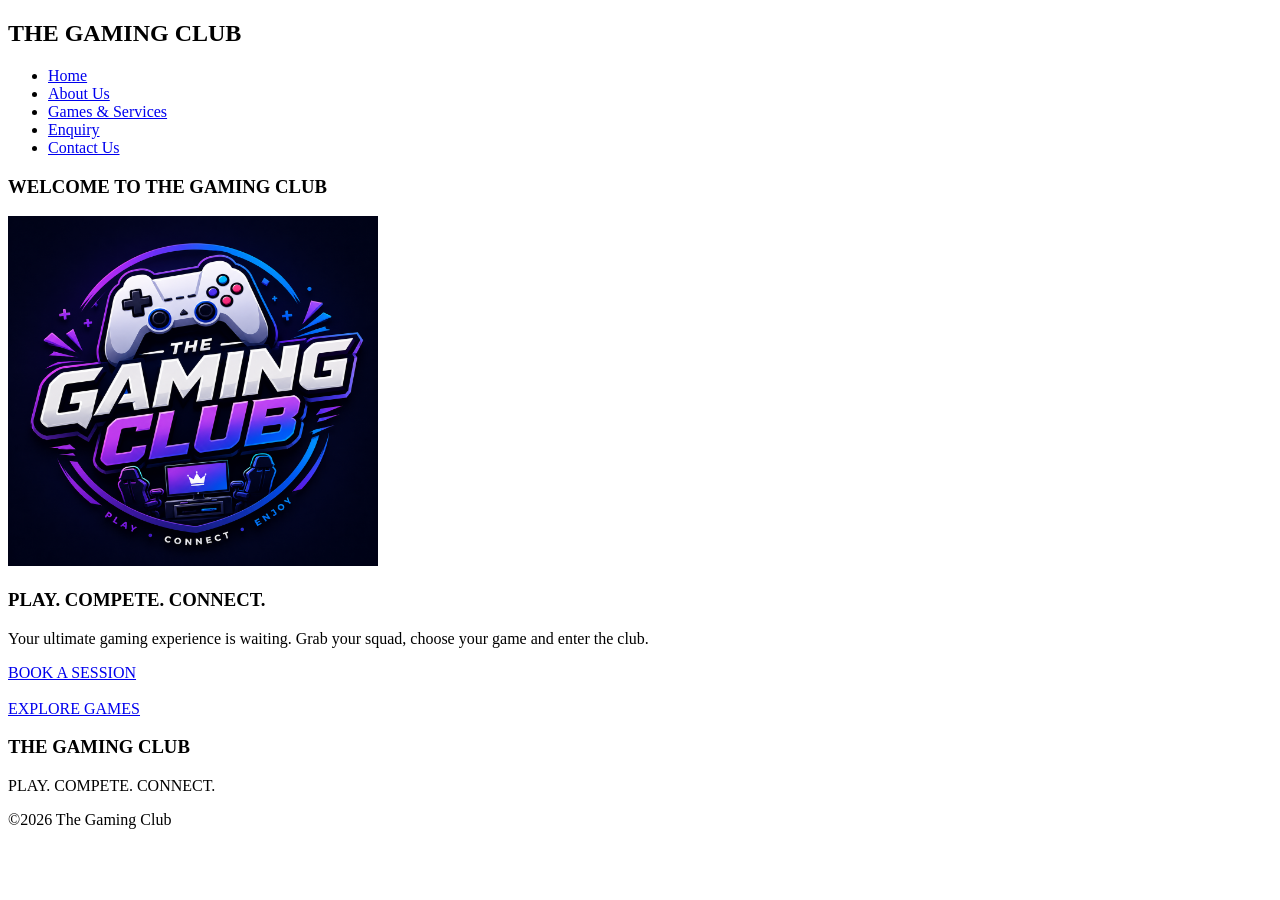
==== index.html @ 3075d95e "Commit 1" ====
<!DOCTYPE html>
<html lang="en">

<head>

    <meta charset="UTF-8">

    <meta name="viewport" content="width=device-width, initial-scale=1.0">

    <title>Home Page - The Gaming Club</title>

    <link rel="stylesheet" href="CSS/style.css">

</head>

<body>

    <!-- NAVIGATION -->

    <header>

        <nav class="navbar">

            <h1>
                THE GAMING CLUB
            </h1>

            <ul class="nav-links">

                <li>
                    <a href="index.html">Home</a>
                </li>

                <li>
                    <a href="about.html">About Us</a>
                </li>

                <li>
                    <a href="services.html">Games & Services</a>
                </li>

                <li>
                    <a href="enquiry.html">Enquiry</a>
                </li>

                <li>
                    <a href="contact.html">Contact Us</a>
                </li>

            </ul>

        </nav>

    </header>


    <!-- HERO SECTION -->

    <main>

        <section class="hero">

            <article class="hero-content">

                <h1>
                    WELCOME TO THE GAMING <span>CLUB</span>
                </h1>


                <!-- HOME PAGE IMAGE -->

                <img
                    src="images/home page.png"
                    alt="The Gaming Club logo"
                    height="350"
                    width="370"
                >


                <h3>
                    PLAY. COMPETE. CONNECT.
                </h3>


                <p class="hero-text">

                    Your ultimate gaming experience is waiting.
                    Grab your squad, choose your game and enter the club.

                </p>


                <!-- HERO BUTTONS -->

                <nav class="hero-buttons">

                    <!-- BOOK A SESSION -->

                    <a href="enquiry.html" class="primary-button">
                        BOOK A SESSION
                    </a>
                    <br>
                    <br>

                    <!-- EXPLORE GAMES -->

                    <a href="services.html" class="secondary-button">
                        EXPLORE GAMES
                    </a>

                </nav>

            </article>

        </section>

    </main>


    <!-- FOOTER -->

    <footer>

        <h3>
            THE GAMING CLUB
        </h3>

        <p>
            PLAY. COMPETE. CONNECT.
        </p>

        <p>
            &copy;2026 The Gaming Club
        </p>

    </footer>

</body>

</html>
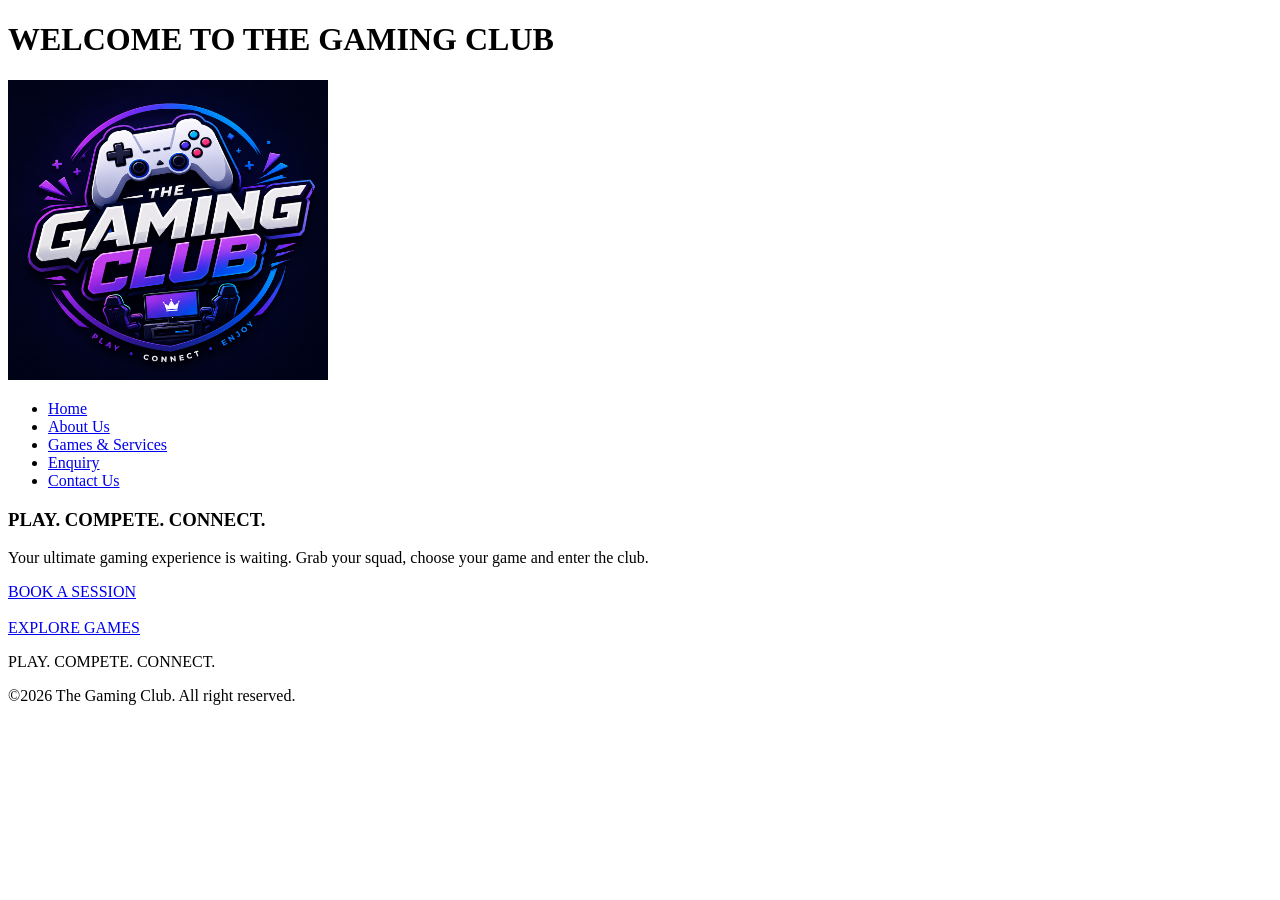
==== commit 2fe0a6af: "Code changes" ====
--- a/index.html
+++ b/index.html
@@ -8,22 +8,34 @@
     <meta name="viewport" content="width=device-width, initial-scale=1.0">
 
     <title>Home Page - The Gaming Club</title>
+     <link rel="icon" type="image/png" href="Images/home page.png">
 
     <link rel="stylesheet" href="CSS/style.css">
 
 </head>
 
 <body>
-
+          
     <!-- NAVIGATION -->
 
     <header>
+         <h1>
+                    WELCOME TO THE GAMING <span>CLUB</span>
+                </h1>
+
+
+                <!-- HOME PAGE IMAGE -->
+
+                <img
+                    src="images/home page.png"
+                    alt="The Gaming Club logo"
+                    height="300"
+                    width="320"
+                >
 
         <nav class="navbar">
 
-            <h1>
-                THE GAMING CLUB
-            </h1>
+            
 
             <ul class="nav-links">
 
@@ -61,20 +73,6 @@
         <section class="hero">
 
             <article class="hero-content">
-
-                <h1>
-                    WELCOME TO THE GAMING <span>CLUB</span>
-                </h1>
-
-
-                <!-- HOME PAGE IMAGE -->
-
-                <img
-                    src="images/home page.png"
-                    alt="The Gaming Club logo"
-                    height="350"
-                    width="370"
-                >
 
 
                 <h3>
@@ -121,16 +119,12 @@
 
     <footer>
 
-        <h3>
-            THE GAMING CLUB
-        </h3>
-
         <p>
             PLAY. COMPETE. CONNECT.
         </p>
 
         <p>
-            &copy;2026 The Gaming Club
+            &copy;2026 The Gaming Club. All right reserved.
         </p>
 
     </footer>
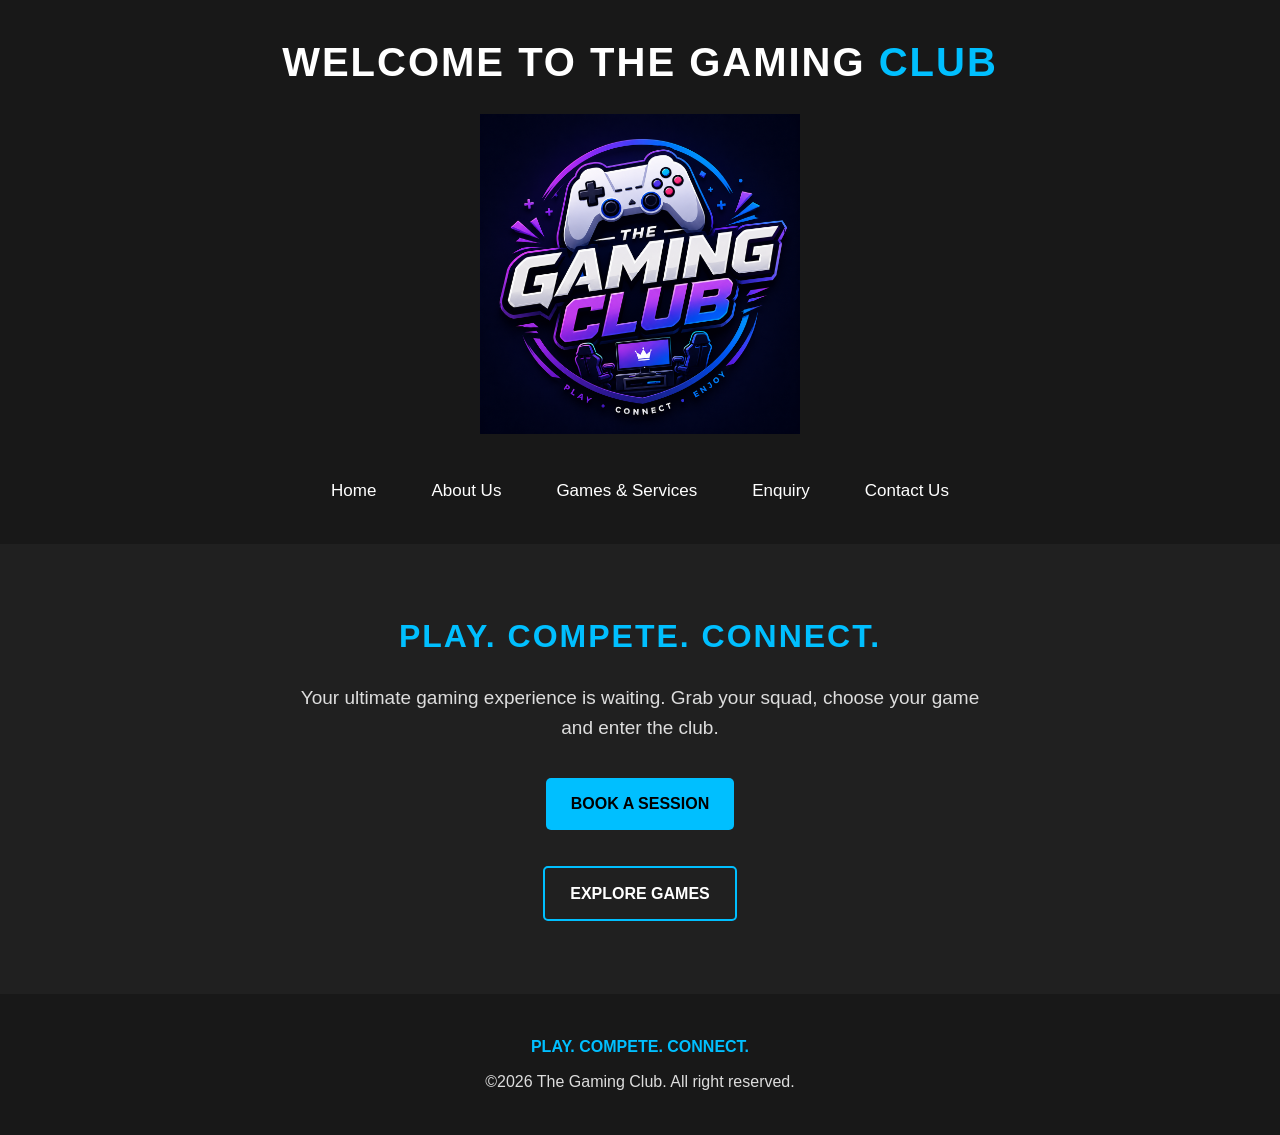
==== commit 96e80581: "Merge pull request #2 from ST10513371/ST10513371-Brance-1 Part 2 commit 1" ====
--- a/index.html
+++ b/index.html
@@ -8,9 +8,9 @@
     <meta name="viewport" content="width=device-width, initial-scale=1.0">
 
     <title>Home Page - The Gaming Club</title>
-     <link rel="icon" type="image/png" href="Images/home page.png">
+     <link rel="icon" type="image/png" href="images/home page.png">
 
-    <link rel="stylesheet" href="CSS/style.css">
+    <link rel="stylesheet" href="CSS/styles.css">
 
 </head>
 
@@ -19,12 +19,12 @@
     <!-- NAVIGATION -->
 
     <header>
-         <h1>
+         <h1>  
                     WELCOME TO THE GAMING <span>CLUB</span>
                 </h1>
 
 
-                <!-- HOME PAGE IMAGE -->
+                <!-- The gaming club Logo -->
 
                 <img
                     src="images/home page.png"
--- a/CSS/styles.css
+++ b/CSS/styles.css
@@ -0,0 +1,1001 @@
+
+
+ /* 
+   THE GAMING CLUB - MAIN STYLESHEET
+   */
+
+
+* {
+    margin: 0;
+    padding: 0;
+    box-sizing: border-box;
+}
+
+body {
+    font-family: Arial, sans-serif;
+    background-color: #111111;
+    color: white;
+    line-height: 1.6;
+}
+
+
+/* 
+   HEADER
+   */
+
+header {
+    background-color: #181818;
+    text-align: center;
+    padding: 30px 20px;
+}
+
+
+/* Main heading */
+
+header h1 {
+    font-size: 40px;
+    margin-bottom: 20px;
+    letter-spacing: 2px;
+}
+
+header h1 span {
+    color: #00bfff;
+}
+
+
+/* Gaming Club logo */
+
+header img {
+    width: 320px;
+    max-width: 90%;
+    height: auto;
+    margin-bottom: 25px;
+}
+
+
+/* =========================================
+   NAVIGATION BAR
+   ========================================= */
+
+.navbar {
+    width: 100%;
+}
+
+.nav-links {
+    list-style-type: none;
+    display: flex;
+    justify-content: center;
+    gap: 25px;
+    flex-wrap: wrap;
+}
+
+
+/* Navigation links */
+
+.nav-links a {
+    color: white;
+    text-decoration: none;
+    font-size: 17px;
+    padding: 10px 15px;
+    display: block;
+}
+
+
+/* Navigation hover effect */
+
+.nav-links a:hover {
+    background-color: #00bfff;
+    color: black;
+    border-radius: 5px;
+}
+
+
+/* =========================================
+   HERO SECTION
+   ========================================= */
+
+.hero {
+    min-height: 450px;
+    display: flex;
+    justify-content: center;
+    align-items: center;
+    text-align: center;
+    padding: 60px 20px;
+    background-color: #202020;
+}
+
+
+/* Hero content */
+
+.hero-content {
+    max-width: 700px;
+}
+
+
+/* Hero heading */
+
+.hero-content h3 {
+    font-size: 32px;
+    margin-bottom: 20px;
+    color: #00bfff;
+    letter-spacing: 2px;
+}
+
+
+/* Hero paragraph */
+
+.hero-text {
+    font-size: 19px;
+    margin-bottom: 30px;
+    color: #dddddd;
+}
+
+
+/* =========================================
+   HERO BUTTONS
+   ========================================= */
+
+.hero-buttons {
+    margin-top: 20px;
+}
+
+
+/* Main button */
+
+.primary-button,
+.secondary-button {
+    display: inline-block;
+    padding: 13px 25px;
+    margin: 5px;
+    text-decoration: none;
+    font-weight: bold;
+    border-radius: 5px;
+    transition: 0.3s;
+}
+
+
+/* Book a session button */
+
+.primary-button {
+    background-color: #00bfff;
+    color: black;
+}
+
+
+/* Explore games button */
+
+.secondary-button {
+    border: 2px solid #00bfff;
+    color: white;
+    background-color: transparent;
+}
+
+
+/* Button hover effect */
+
+.primary-button:hover {
+    background-color: white;
+    color: black;
+}
+
+
+/* Second button hover effect */
+
+.secondary-button:hover {
+    background-color: #00bfff;
+    color: black;
+}
+
+
+/* ====== FOOTER ====== */
+
+footer {
+    background-color: #181818;
+    text-align: center;
+    padding: 30px 20px;
+    margin-top: 0;
+}
+
+footer p {
+    margin: 8px;
+    color: #dddddd;
+}
+
+footer p:first-child {
+    color: #00bfff;
+    font-weight: bold;
+}
+
+
+/*======= RESPONSIVE DESIGN TABLET ======== */
+
+@media (max-width: 768px) {
+
+    header h1 {
+        font-size: 32px;
+    }
+
+    .nav-links {
+        gap: 10px;
+    }
+
+    .nav-links a {
+        font-size: 15px;
+    }
+
+    .hero-content h3 {
+        font-size: 27px;
+    }
+
+    .hero-text {
+        font-size: 17px;
+    }
+}
+
+
+/* ========== RESPONSIVE DESIGN MOBILE =========== */
+
+@media (max-width: 480px) {
+
+    header {
+        padding: 20px 10px;
+    }
+
+    header h1 {
+        font-size: 25px;
+    }
+
+    header img {
+        width: 250px;
+    }
+
+    .nav-links {
+        flex-direction: column;
+        align-items: center;
+        gap: 5px;
+    }
+
+    .nav-links a {
+        width: 200px;
+        font-size: 15px;
+    }
+
+    .hero {
+        padding: 40px 15px;
+    }
+
+    .hero-content h3 {
+        font-size: 23px;
+    }
+
+    .hero-text {
+        font-size: 16px;
+    }
+
+    .primary-button,
+    .secondary-button {
+        width: 200px;
+        text-align: center;
+    }
+
+    footer {
+        font-size: 14px;
+    }
+}
+
+
+
+/* ====== ABOUT PAGE =======*/
+
+.page-hero {
+    text-align: center;
+    background-color: #202020;
+    padding: 60px 20px;
+}
+
+.page-hero h1 {
+    font-size: 40px;
+    margin-bottom: 15px;
+}
+
+.page-hero h1 span {
+    color: #00bfff;
+}
+
+.page-hero p {
+    font-size: 18px;
+    color: #dddddd;
+    margin-bottom: 25px;
+}
+
+.page-hero img {
+    max-width: 100%;
+    height: auto;
+    border-radius: 10px;
+}
+
+
+/* ABOUT SECTION */
+
+.about-section {
+    background-color: #111111;
+    padding: 60px 20px;
+}
+
+.about-content {
+    max-width: 900px;
+    margin: auto;
+}
+
+.about-text {
+    text-align: center;
+}
+
+.section-label {
+    color: #00bfff;
+    font-weight: bold;
+    letter-spacing: 2px;
+    margin-bottom: 10px;
+}
+
+.about-text h2 {
+    font-size: 32px;
+    margin-bottom: 20px;
+}
+
+.about-text p {
+    color: #dddddd;
+    margin-bottom: 15px;
+}
+
+
+/* MISSION AND VISION */
+
+.mission-section {
+    background-color: #202020;
+    padding: 60px 20px;
+}
+
+.section-heading {
+    text-align: center;
+    margin-bottom: 35px;
+}
+
+.section-heading p {
+    color: #00bfff;
+    font-weight: bold;
+}
+
+.section-heading h2 {
+    font-size: 32px;
+}
+
+.mission-container {
+    display: flex;
+    justify-content: center;
+    gap: 30px;
+    max-width: 1000px;
+    margin: auto;
+}
+
+.mission-card {
+    background-color: #181818;
+    padding: 30px;
+    width: 50%;
+    border-radius: 10px;
+    border: 1px solid #333333;
+    text-align: center;
+}
+
+.mission-card h3 {
+    color: #00bfff;
+    margin-bottom: 15px;
+}
+
+.mission-card p {
+    color: #dddddd;
+    margin-bottom: 15px;
+}
+
+
+/* GAMING COMMUNITY */
+
+.audience-section {
+    background-color: #111111;
+    padding: 60px 20px;
+}
+
+.audience-container {
+    display: flex;
+    justify-content: center;
+    gap: 25px;
+    max-width: 1100px;
+    margin: auto;
+}
+
+.audience-card {
+    background-color: #202020;
+    padding: 25px;
+    width: 33.33%;
+    border-radius: 10px;
+    border: 1px solid #333333;
+    text-align: center;
+}
+
+.audience-card h3 {
+    color: #00bfff;
+    margin-bottom: 15px;
+}
+
+.audience-card p {
+    color: #dddddd;
+    margin-bottom: 10px;
+}
+
+
+/* CALL TO ACTION */
+
+.cta {
+    background-color: #202020;
+    text-align: center;
+    padding: 60px 20px;
+}
+
+.cta h2 {
+    font-size: 32px;
+    margin-bottom: 15px;
+}
+
+.cta p {
+    color: #dddddd;
+    margin-bottom: 25px;
+}
+
+
+/* BUTTON */
+
+.primary-button {
+    display: inline-block;
+    background-color: #00bfff;
+    color: black;
+    padding: 13px 25px;
+    border-radius: 5px;
+    text-decoration: none;
+    font-weight: bold;
+    border: none;
+    cursor: pointer;
+}
+
+.primary-button:hover {
+    background-color: white;
+    color: black;
+}
+
+
+/* MOBILE */
+
+@media (max-width: 768px) {
+
+    .mission-container {
+        flex-direction: column;
+    }
+
+    .mission-card {
+        width: 100%;
+    }
+
+    .audience-container {
+        flex-direction: column;
+    }
+
+    .audience-card {
+        width: 100%;
+    }
+
+    .page-hero h1 {
+        font-size: 32px;
+    }
+
+    .about-section,
+    .mission-section,
+    .audience-section {
+        padding: 40px 20px;
+    }
+
+}
+
+
+
+
+
+/* ======== ENQUIRY PAGE======= */
+
+
+/* PAGE INTRODUCTION */
+
+.page-hero {
+    text-align: center;
+    background-color: #202020;
+    padding: 60px 20px;
+}
+
+.page-hero h1 {
+    font-size: 40px;
+    margin-bottom: 15px;
+}
+
+.page-hero h1 span {
+    color: #00bfff;
+}
+
+.page-hero p {
+    font-size: 18px;
+    color: #dddddd;
+}
+
+
+/* ========= ENQUIRY SECTION =========== */
+
+.enquiry-section {
+    background-color: #111111;
+    padding: 60px 20px;
+}
+
+.enquiry-container {
+    max-width: 1000px;
+    margin: auto;
+}
+
+
+/* =========== ENQUIRY INTRODUCTION ========== */
+
+.enquiry-intro {
+    text-align: center;
+    margin-bottom: 40px;
+}
+
+.section-label {
+    color: #00bfff;
+    font-weight: bold;
+    letter-spacing: 2px;
+    margin-bottom: 10px;
+}
+
+.enquiry-intro h2 {
+    font-size: 30px;
+    margin-bottom: 15px;
+}
+
+.enquiry-intro p {
+    color: #dddddd;
+    font-size: 17px;
+}
+
+
+/* ========== ENQUIRY FORM =========== */
+
+.enquiry-form {
+    background-color: #202020;
+    padding: 35px;
+    border-radius: 10px;
+    box-shadow: 0 4px 15px rgba(0, 0, 0, 0.4);
+}
+
+
+/* Form sections */
+
+.form-group {
+    margin-bottom: 20px;
+}
+
+
+/* Form labels */
+
+.form-group label {
+    display: block;
+    margin-bottom: 8px;
+    font-weight: bold;
+}
+
+
+/* Text boxes, dropdowns and date/time */
+
+.form-group input,
+.form-group select,
+.form-group textarea {
+    width: 100%;
+    padding: 12px;
+    border: 1px solid #555555;
+    border-radius: 5px;
+    background-color: #111111;
+    color: white;
+    font-size: 16px;
+}
+
+
+/* Placeholder text */
+
+.form-group input::placeholder,
+.form-group textarea::placeholder {
+    color: #aaaaaa;
+}
+
+
+/* ============== FORM FOCUS EFFECT =========== */
+
+.form-group input:focus,
+.form-group select:focus,
+.form-group textarea:focus {
+    outline: none;
+    border: 2px solid #00bfff;
+}
+
+
+/* ======= CHECKBOX ========= */
+
+.checkbox-group {
+    margin: 20px 0;
+    display: flex;
+    align-items: center;
+    gap: 10px;
+}
+
+.checkbox-group input {
+    width: 18px;
+    height: 18px;
+}
+
+.checkbox-group label {
+    font-size: 15px;
+}
+
+
+/* ========= SUBMIT BUTTON ========= */
+
+.primary-button {
+    display: inline-block;
+    background-color: #00bfff;
+    color: black;
+    padding: 13px 25px;
+    border: none;
+    border-radius: 5px;
+    text-decoration: none;
+    font-weight: bold;
+    cursor: pointer;
+}
+
+
+/* Button hover effect */
+
+.primary-button:hover {
+    background-color: white;
+    color: black;
+}
+
+
+/* ========== FOOTER ============= */
+
+footer {
+    background-color: #181818;
+    text-align: center;
+    padding: 30px 20px;
+}
+
+footer h3 {
+    margin-bottom: 20px;
+}
+
+footer p {
+    margin: 10px;
+    color: #dddddd;
+}
+
+footer p:first-of-type {
+    color: #00bfff;
+    font-weight: bold;
+}
+
+
+/* Google Maps */
+
+footer iframe {
+    max-width: 100%;
+    height: 350px;
+    border: 0;
+    margin: 20px 0;
+}
+
+
+/* =========== TABLET RESPONSIVE DESIGN =========== */
+
+@media (max-width: 768px) {
+
+    .page-hero h1 {
+        font-size: 32px;
+    }
+
+    .enquiry-section {
+        padding: 40px 15px;
+    }
+
+    .enquiry-form {
+        padding: 25px;
+    }
+
+    .enquiry-intro h2 {
+        font-size: 26px;
+    }
+}
+
+
+/* ======== MOBILE RESPONSIVE DESIGN ========= */
+
+@media (max-width: 480px) {
+
+    .page-hero {
+        padding: 40px 15px;
+    }
+
+    .page-hero h1 {
+        font-size: 27px;
+    }
+
+    .page-hero p {
+        font-size: 16px;
+    }
+
+    .enquiry-section {
+        padding: 30px 10px;
+    }
+
+    .enquiry-form {
+        padding: 20px;
+    }
+
+    .enquiry-intro h2 {
+        font-size: 23px;
+    }
+
+    .enquiry-intro p {
+        font-size: 15px;
+    }
+
+    .form-group input,
+    .form-group select,
+    .form-group textarea {
+        font-size: 15px;
+    }
+
+    .checkbox-group {
+        align-items: flex-start;
+    }
+
+    .primary-button {
+        width: 100%;
+        text-align: center;
+    }
+
+    footer iframe {
+        width: 100%;
+        height: 300px;
+    }
+}
+
+
+
+
+/* ======= TABLE =======*/
+
+.table-section {
+    background-color: #111111;
+    padding: 60px 20px;
+}
+
+.gaming-table {
+    width: 90%;
+    max-width: 1000px;
+    margin: auto;
+    border-collapse: collapse;
+    background-color: #181818;
+}
+
+.gaming-table th {
+    background-color: #00bfff;
+    color: black;
+    padding: 15px;
+    text-align: left;
+}
+
+.gaming-table td {
+    color: #dddddd;
+    padding: 15px;
+    border-bottom: 1px solid #333333;
+}
+
+.gaming-table tr:hover {
+    background-color: #202020;
+}
+
+
+.table-section {
+    background-color: #111111;
+    padding: 60px 20px;
+}
+
+.gaming-table {
+    width: 90%;
+    max-width: 1000px;
+    margin: auto;
+    border-collapse: collapse;
+    background-color: #181818;
+}
+
+.gaming-table th {
+    background-color: #00bfff;
+    color: black;
+    padding: 15px;
+    text-align: left;
+}
+
+.gaming-table td {
+    color: #dddddd;
+    padding: 15px;
+    border-bottom: 1px solid #333333;
+}
+
+.gaming-table tr:hover {
+    background-color: #202020;
+}
+
+
+
+
+/* ======== CONTACT PAGE ======== */
+
+.contact-section {
+    background-color: #111111;
+    padding: 60px 20px;
+}
+
+.contact-container {
+    display: flex;
+    justify-content: center;
+    gap: 25px;
+    max-width: 1100px;
+    margin: auto;
+}
+
+.contact-card {
+    background-color: #202020;
+    padding: 30px 20px;
+    width: 25%;
+    border-radius: 10px;
+    border: 1px solid #333333;
+    text-align: center;
+}
+
+.contact-card h3 {
+    color: #00bfff;
+    margin-bottom: 15px;
+}
+
+.contact-card p {
+    color: #dddddd;
+    line-height: 1.6;
+}
+
+
+/* CONTACT ICON */
+
+.contact-icon {
+    width: 70px;
+    height: 70px;
+    margin: 0 auto 20px;
+    border-radius: 50%;
+    overflow: hidden;
+}
+
+.contact-icon img {
+    width: 100%;
+    height: 100%;
+    object-fit: cover;
+}
+
+
+/* CONTACT FORM */
+
+.contact-form-section {
+    background-color: #202020;
+    padding: 60px 20px;
+}
+
+.contact-form-container {
+    max-width: 800px;
+    margin: auto;
+}
+
+.form-introduction {
+    text-align: center;
+    margin-bottom: 35px;
+}
+
+.form-introduction h2 {
+    font-size: 32px;
+    margin-bottom: 15px;
+}
+
+.form-introduction p {
+    color: #dddddd;
+}
+
+.form-group {
+    margin-bottom: 20px;
+}
+
+.form-group label {
+    display: block;
+    color: white;
+    margin-bottom: 8px;
+    font-weight: bold;
+}
+
+.form-group input,
+.form-group select,
+.form-group textarea {
+    width: 100%;
+    padding: 12px;
+    background-color: #111111;
+    color: white;
+    border: 1px solid #444444;
+    border-radius: 5px;
+    box-sizing: border-box;
+}
+
+.form-group input:focus,
+.form-group select:focus,
+.form-group textarea:focus {
+    border-color: #00bfff;
+    outline: none;
+}
+
+.form-group textarea {
+    resize: vertical;
+}
+
+
+/* ======== BUTTON ======== */
+
+.contact-form-container .primary-button {
+    background-color: #00bfff;
+    color: black;
+    padding: 13px 25px;
+    border: none;
+    border-radius: 5px;
+    font-weight: bold;
+    cursor: pointer;
+}
+
+.contact-form-container .primary-button:hover {
+    background-color: white;
+    color: black;
+}
+
+
+/* ======== MOBILE ======== */
+
+@media (max-width: 768px) {
+
+    .contact-container {
+        flex-direction: column;
+    }
+
+    .contact-card {
+        width: 100%;
+        box-sizing: border-box;
+    }
+
+    .contact-form-section {
+        padding: 40px 20px;
+    }
+
+}
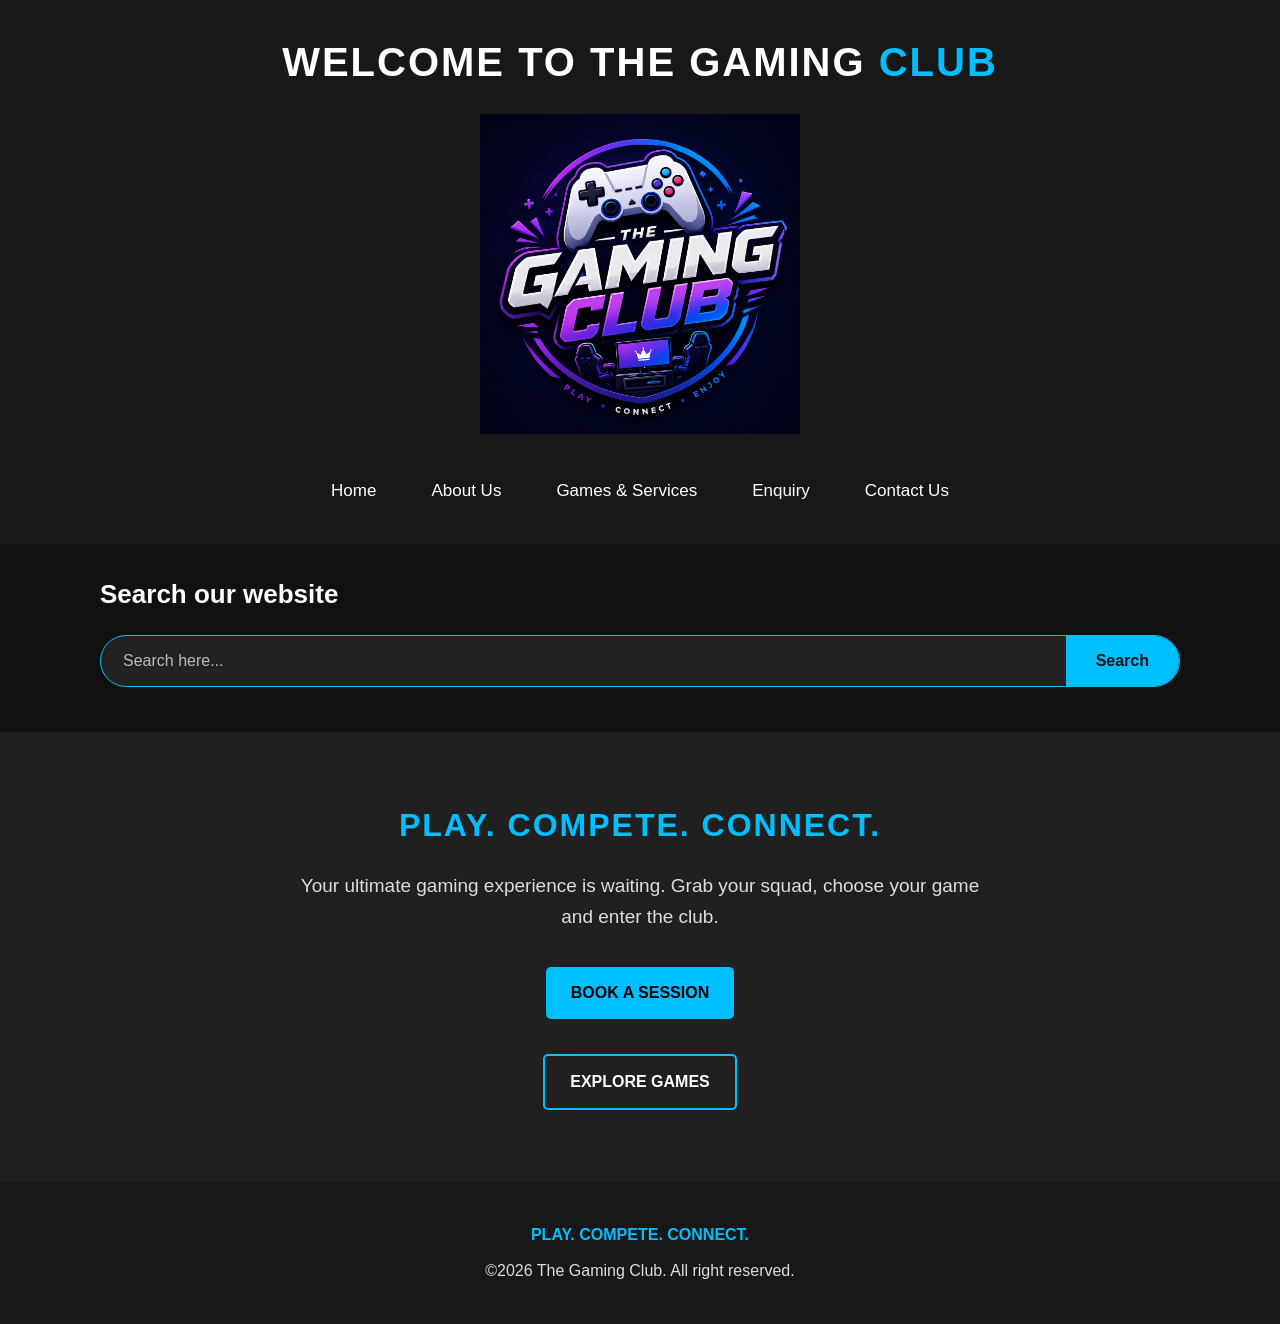
==== commit 0a058e9b: "Part 3(POE) Commit 1 This is my first commit which contains all of my WED website information" ====
--- a/index.html
+++ b/index.html
@@ -1,18 +1,21 @@
 <!DOCTYPE html>
 <html lang="en">
 
-<head>
 
+  <head>
     <meta charset="UTF-8">
-
     <meta name="viewport" content="width=device-width, initial-scale=1.0">
 
-    <title>Home Page - The Gaming Club</title>
-     <link rel="icon" type="image/png" href="images/home page.png">
+    <title>The Gaming Club | Gaming Sessions and Games</title>
 
+    <meta name="description" content="Discover The Gaming Club, book gaming sessions, explore popular games and find gaming services for friends and groups.">
+
+    <meta name="keywords" content="The Gaming Club, gaming sessions, gaming club, video games, gaming services, game tournaments">
+
+    <link rel="icon" type="image/png" href="images/home page.png">
     <link rel="stylesheet" href="CSS/styles.css">
+  </head>
 
-</head>
 
 <body>
           
@@ -66,6 +69,19 @@
     </header>
 
 
+<section class="search-section">
+    <h2>Search our website</h2>
+
+    <div class="search-box">
+        <input type="text" id="SearchInput"
+            placeholder="Search here...">
+
+        <button type="button">Search</button>
+    </div>
+
+    <div id="searchResults"></div>
+</section>
+ 
     <!-- HERO SECTION -->
 
     <main>
@@ -115,6 +131,7 @@
     </main>
 
 
+
     <!-- FOOTER -->
 
     <footer>
@@ -129,6 +146,8 @@
 
     </footer>
 
+    
+    <script src="JS/script.js"></script>
 </body>
 
 </html>
--- a/CSS/styles.css
+++ b/CSS/styles.css
@@ -981,21 +981,144 @@
 }
 
 
-/* ======== MOBILE ======== */
-
-@media (max-width: 768px) {
-
-    .contact-container {
-        flex-direction: column;
-    }
-
-    .contact-card {
-        width: 100%;
-        box-sizing: border-box;
-    }
-
-    .contact-form-section {
-        padding: 40px 20px;
-    }
-
-}+
+/* Search Section */
+.search-section {
+    background: #111111;
+    padding: 30px 20px;
+    color: #ffffff;
+}
+
+.search-section h2 {
+    max-width: 1080px;
+    margin: 0 auto 20px;
+    font-size: 26px;
+    color: #ffffff;
+}
+
+.search-box {
+    display: flex;
+    max-width: 1080px;
+    margin: 0 auto;
+    border: 1px solid #00bfff;
+    border-radius: 30px;
+    overflow: hidden;
+    background: #222222;
+}
+
+.search-box input {
+    flex: 1;
+    min-width: 0;
+    padding: 16px 22px;
+    border: none;
+    outline: none;
+    background: transparent;
+    color: #ffffff;
+    font-size: 16px;
+}
+
+.search-box input::placeholder {
+    color: #bbbbbb;
+}
+
+.search-box input:focus {
+    box-shadow: inset 0 0 0 1px #00bfff;
+}
+
+.search-box button {
+    padding: 0 30px;
+    border: none;
+    background: #00bfff;
+    color: #111111;
+    font-size: 16px;
+    font-weight: bold;
+    cursor: pointer;
+    transition: background 0.3s;
+}
+
+.search-box button:hover {
+    background: #0099cc;
+}
+
+#searchResults {
+    max-width: 1080px;
+    margin: 15px auto 0;
+    color: #ffffff;
+}
+
+#searchResults a {
+    color: #00bfff;
+    text-decoration: none;
+    margin: 0 4px;
+}
+
+#searchResults a:hover {
+    color: #ffffff;
+    text-decoration: underline;
+}
+
+/* ====================
+   Mobile Search Bar 
+   ====================*/
+@media (max-width: 600px) {
+    .search-section {
+        padding: 25px 15px;
+    }
+
+    .search-section h2 {
+        font-size: 21px;
+    }
+
+    .search-box input {
+        padding: 14px 12px;
+        font-size: 14px;
+    }
+
+    .search-box button {
+        padding: 0 18px;
+        font-size: 14px;
+    }
+}
+
+/* ======================
+  Gallery Lightbox
+   ====================== */
+.lightbox-overlay {
+    position: fixed;
+    top: 0;
+    left: 0;
+    width: 100%;
+    height: 100%;
+    background-color: rgba(0, 0, 0, 0.9);
+    display: flex;
+    justify-content: center;
+    align-items: center;
+    z-index: 9999;
+    padding: 20px;
+    box-sizing: border-box;
+}
+
+.lightbox-image {
+    max-width: 90%;
+    max-height: 85%;
+    object-fit: contain;
+    border: 2px solid #00bfff;
+    border-radius: 8px;
+}
+
+.lightbox-close {
+    position: absolute;
+    top: 15px;
+    right: 25px;
+    background: #00bfff;
+    color: black;
+    border: none;
+    border-radius: 5px;
+    font-size: 32px;
+    cursor: pointer;
+    padding: 0 12px;
+}
+
+.lightbox-close:hover {
+    background: white;
+}
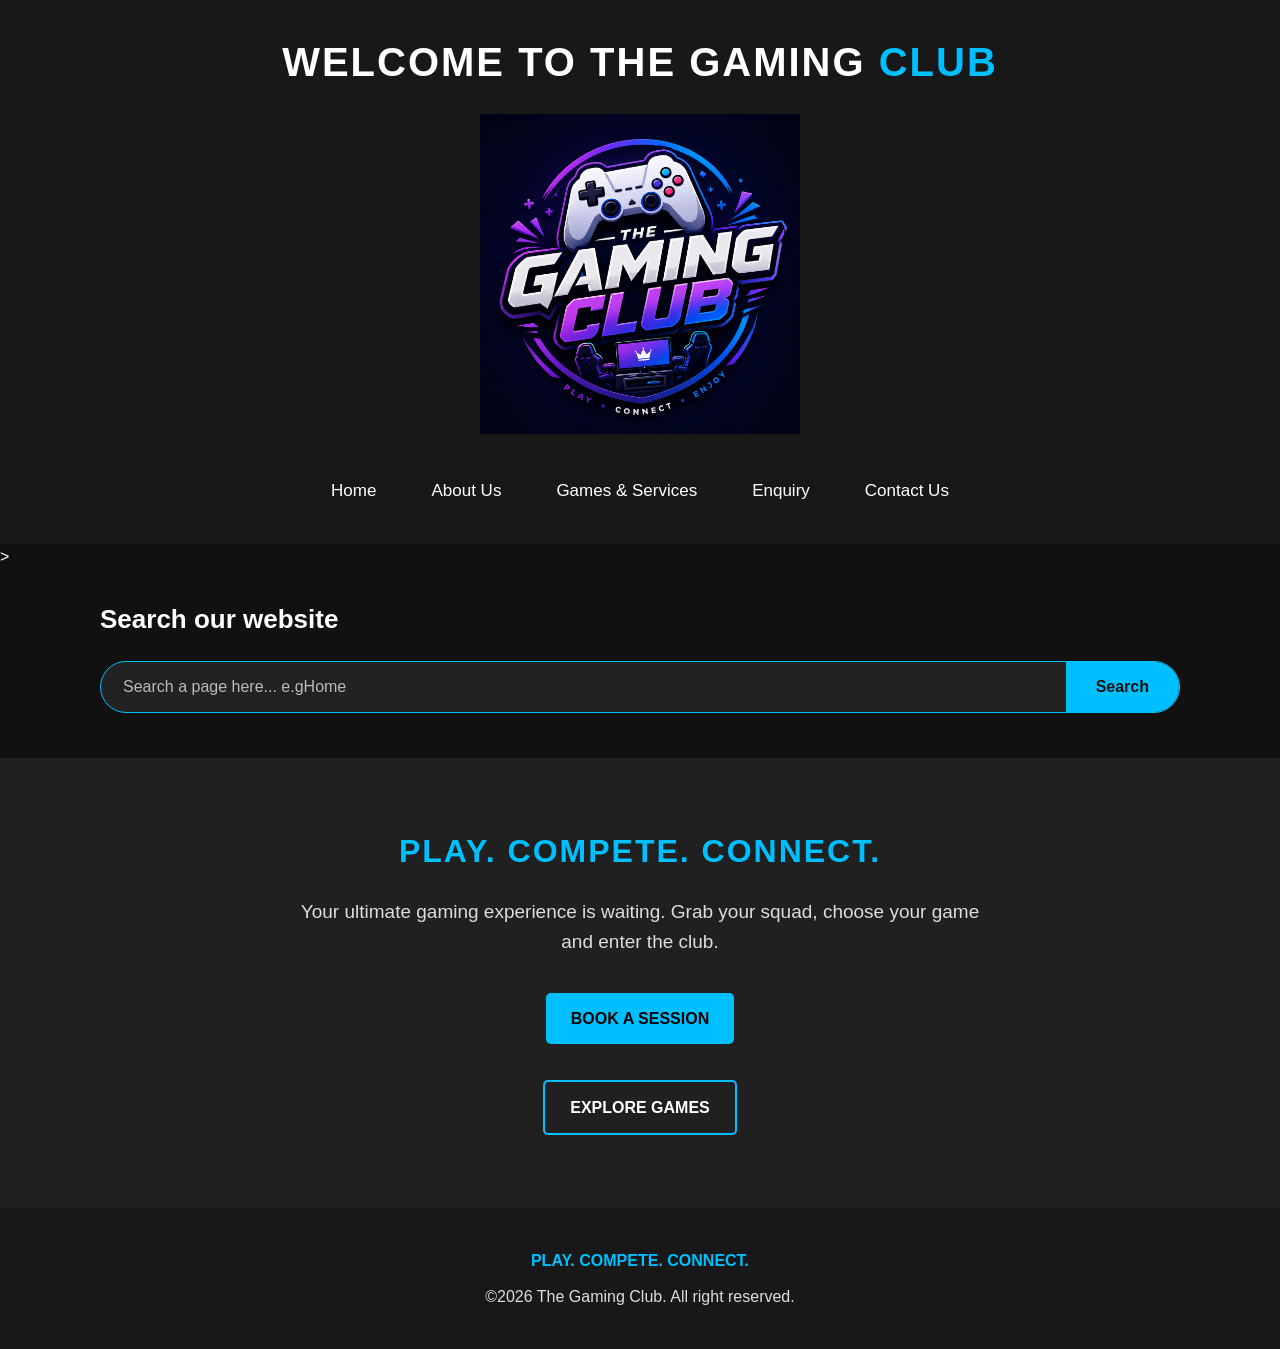
==== commit cc2f75ca: "Part 3(POE) Commit 7 search option changes" ====
--- a/index.html
+++ b/index.html
@@ -68,19 +68,19 @@
 
     </header>
 
+<!--Searches which pages to go (home,about,games & services ,Enquiry and contact page)-->>
+    <section class="search-section">
+        <h2>Search our website</h2>
 
-<section class="search-section">
-    <h2>Search our website</h2>
+        <div class="search-box">
+            <input type="text" id="SearchInput"
+                placeholder="Search a page here... e.gHome">
 
-    <div class="search-box">
-        <input type="text" id="SearchInput"
-            placeholder="Search here...">
+            <button type="button">Search</button>
+        </div>
 
-        <button type="button">Search</button>
-    </div>
-
-    <div id="searchResults"></div>
-</section>
+        <div id="searchResults"></div>
+    </section>
  
     <!-- HERO SECTION -->
 
